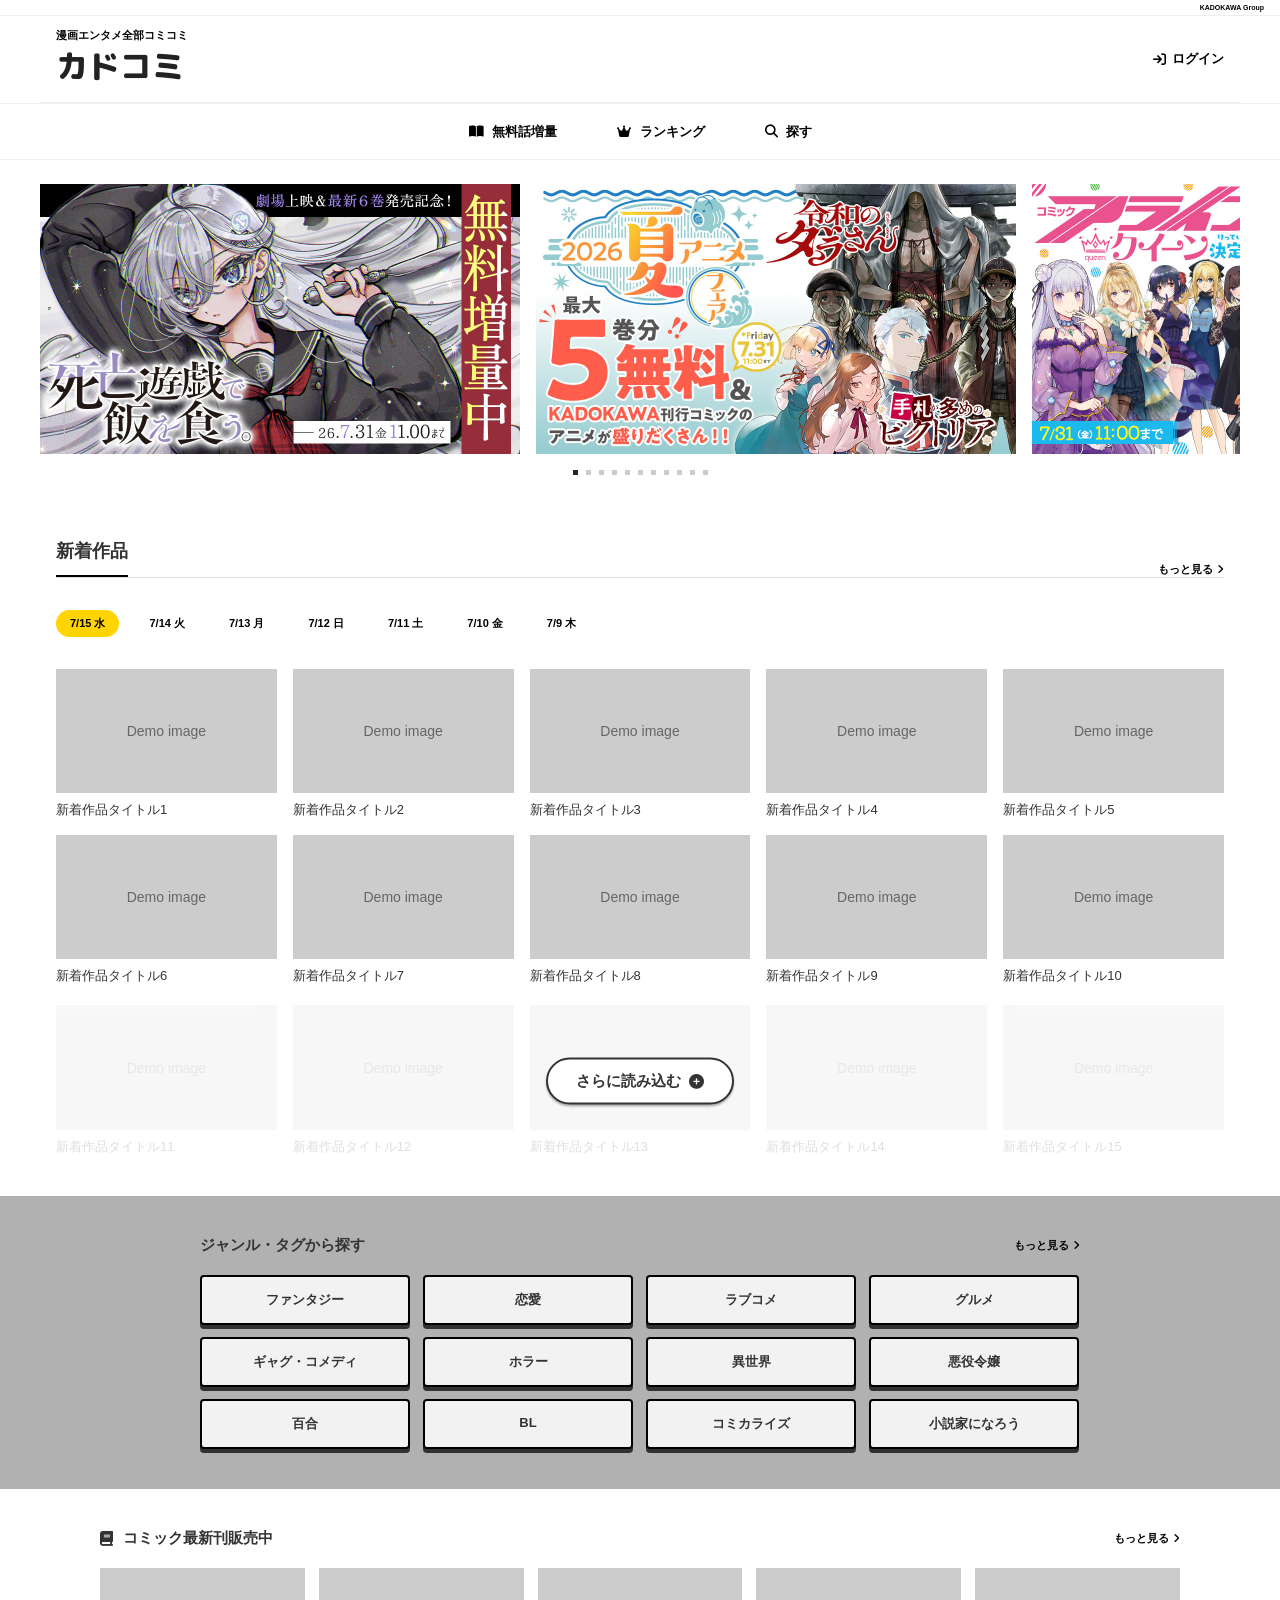
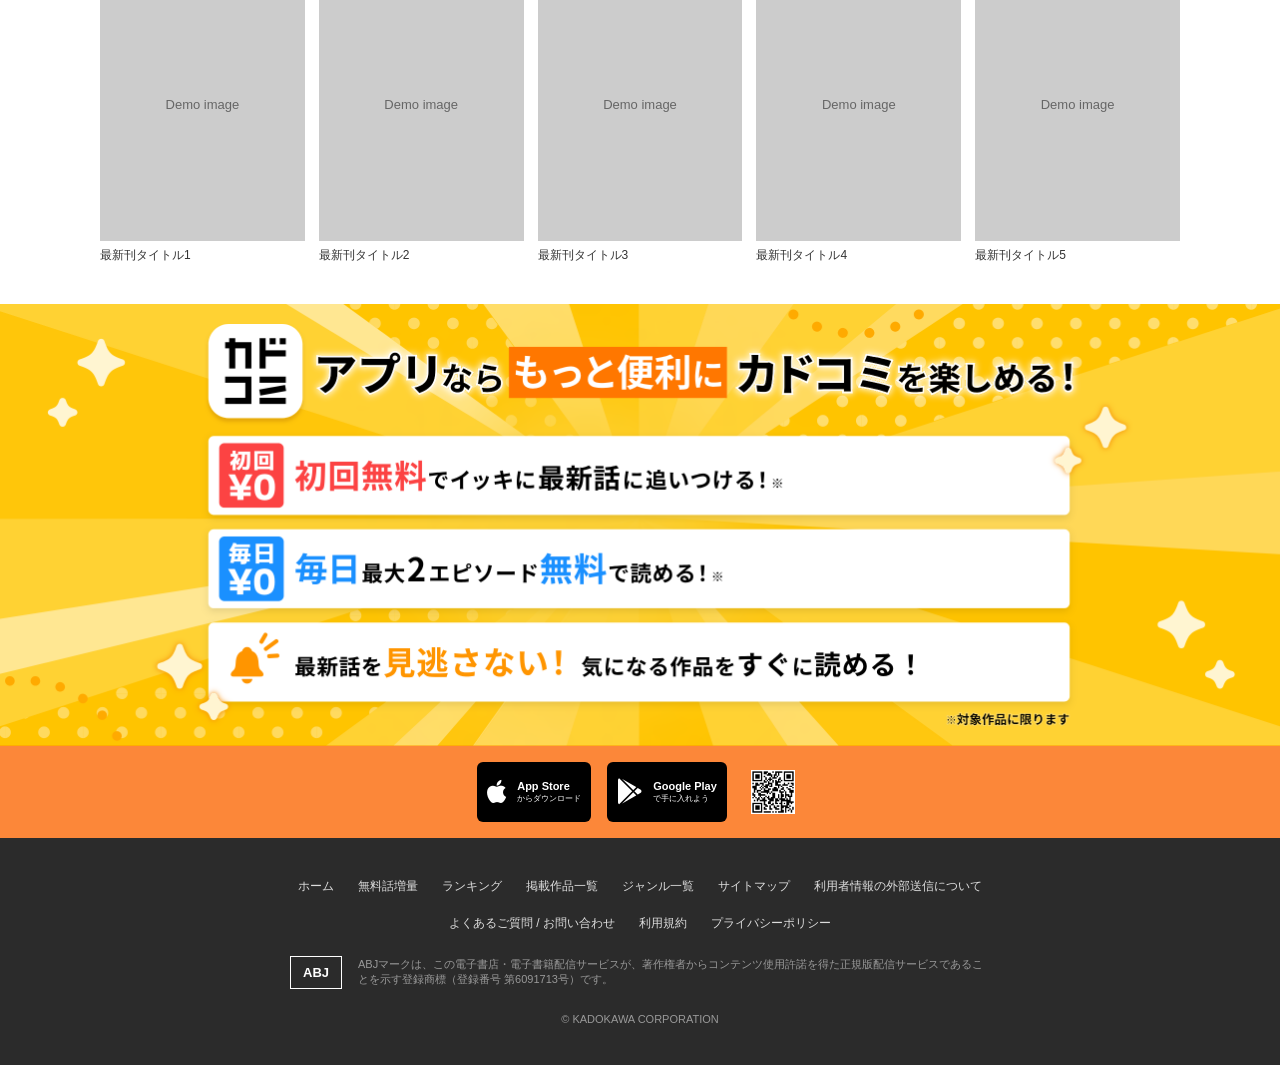
==== index.html @ c918c674 "カドコミ風サイトの初期実装を追加 ヘッダー、スライドショー、新着作品、ジャンル一覧、最新刊、フッターの枠組みを構築  Co-Authored-By: Claude Sonnet 5 <noreply@" ====
<!DOCTYPE html>
<html lang="ja">
<head>
    <meta charset="UTF-8">
    <meta name="viewport" content="width=device-width, initial-scale=1.0">
    <link rel="stylesheet" href="css/style.css">
    <link rel="stylesheet" href="https://cdnjs.cloudflare.com/ajax/libs/font-awesome/6.7.2/css/all.min.css">
    <link rel="stylesheet" href="https://fonts.googleapis.com/css2?family=M+PLUS+Rounded+1c:wght@800&display=swap">
    <title>カドコミ擬似サイト</title>
</head>
<body>

    <header class="header">

        <div class="top-bar">
            <p class="top-bar-text">KADOKAWA Group</p>
        </div>

        <div class="header-main">
            <a href="index.html" class="logo-area">
                <p class="logo-sub">漫画エンタメ全部コミコミ</p>
                <p class="logo">カドコミ</p>
            </a>

            <a href="404.html" class="login-link">
                <i class="fa-solid fa-arrow-right-to-bracket"></i>
                ログイン
            </a>
        </div>

    </header>

    <nav class="header-nav">
        <ul class="nav-list">
            <li>
                <a href="404.html">
                    <i class="fa-solid fa-book-open icon-book"></i>
                    無料話増量
                </a>
            </li>
            <li>
                <a href="404.html">
                    <i class="fa-solid fa-crown icon-crown"></i>
                    ランキング
                </a>
            </li>
            <li>
                <a href="404.html">
                    <i class="fa-solid fa-magnifying-glass icon-search"></i>
                    探す
                </a>
            </li>
        </ul>
    </nav>

    <main>

        <section class="hero">
            <div class="hero-slider">
                <div class="hero-track">
                    <a href="404.html" class="hero-slide">
                        <img src="images/019ea67f-1479-7195-9dbf-65be8c8811dd.jpg" alt="バナー画像1">
                    </a>
                    <a href="404.html" class="hero-slide">
                        <img src="images/019ebabb-6d8d-758f-b091-219b7172a973.jpg" alt="バナー画像2">
                    </a>
                    <a href="404.html" class="hero-slide">
                        <img src="images/019eede9-2f87-71d4-af38-1428bf359d37.jpg" alt="バナー画像3">
                    </a>
                    <a href="404.html" class="hero-slide">
                        <img src="images/019f23f7-ef51-766e-aaee-e67ee1238a6c.jpg" alt="バナー画像4">
                    </a>
                    <a href="404.html" class="hero-slide">
                        <img src="images/019f367a-ce0e-7d14-a510-c2630782b299.jpg" alt="バナー画像5">
                    </a>
                    <a href="404.html" class="hero-slide">
                        <img src="images/019f3687-9bc3-7d3e-8a22-bd0d7307e5b6.jpg" alt="バナー画像6">
                    </a>
                    <a href="404.html" class="hero-slide">
                        <img src="images/019f5fc3-d795-76d4-9754-eab1d4ae69c0.jpg" alt="バナー画像7">
                    </a>
                    <a href="404.html" class="hero-slide">
                        <img src="images/14893236-00e4-4842-b4b5-db1da528a8b7.jpg" alt="バナー画像8">
                    </a>
                    <a href="404.html" class="hero-slide">
                        <img src="images/76518535-2f04-4087-9804-4ca714e63f2b.jpg" alt="バナー画像9">
                    </a>
                    <a href="404.html" class="hero-slide">
                        <img src="images/89e91cdc-42d7-4fa9-946b-f43c2013e82c.jpg" alt="バナー画像10">
                    </a>
                    <a href="404.html" class="hero-slide">
                        <img src="images/c5521f5b-29b5-4efa-9ff3-e92c51d2cf8e.jpg" alt="バナー画像11">
                    </a>
                </div>
            </div>

            <div class="hero-dots"></div>
        </section>

        <section class="new-arrivals">
            <div class="section-header">
                <h2 class="section-title title-underline">新着作品</h2>
                <a href="404.html" class="more-link">
                    もっと見る
                    <i class="fa-solid fa-angle-right"></i>
                </a>
            </div>

            <div class="date-tabs">
                <a href="404.html" class="date-tab active">7/15 水</a>
                <a href="404.html" class="date-tab">7/14 火</a>
                <a href="404.html" class="date-tab">7/13 月</a>
                <a href="404.html" class="date-tab">7/12 日</a>
                <a href="404.html" class="date-tab">7/11 土</a>
                <a href="404.html" class="date-tab">7/10 金</a>
                <a href="404.html" class="date-tab">7/9 木</a>
            </div>

            <div class="arrival-grid">
                <a href="404.html" class="arrival-card">
                    <div class="arrival-image">Demo image</div>
                    <p class="arrival-title">新着作品タイトル1</p>
                </a>
                <a href="404.html" class="arrival-card">
                    <div class="arrival-image">Demo image</div>
                    <p class="arrival-title">新着作品タイトル2</p>
                </a>
                <a href="404.html" class="arrival-card">
                    <div class="arrival-image">Demo image</div>
                    <p class="arrival-title">新着作品タイトル3</p>
                </a>
                <a href="404.html" class="arrival-card">
                    <div class="arrival-image">Demo image</div>
                    <p class="arrival-title">新着作品タイトル4</p>
                </a>
                <a href="404.html" class="arrival-card">
                    <div class="arrival-image">Demo image</div>
                    <p class="arrival-title">新着作品タイトル5</p>
                </a>
                <a href="404.html" class="arrival-card">
                    <div class="arrival-image">Demo image</div>
                    <p class="arrival-title">新着作品タイトル6</p>
                </a>
                <a href="404.html" class="arrival-card">
                    <div class="arrival-image">Demo image</div>
                    <p class="arrival-title">新着作品タイトル7</p>
                </a>
                <a href="404.html" class="arrival-card">
                    <div class="arrival-image">Demo image</div>
                    <p class="arrival-title">新着作品タイトル8</p>
                </a>
                <a href="404.html" class="arrival-card">
                    <div class="arrival-image">Demo image</div>
                    <p class="arrival-title">新着作品タイトル9</p>
                </a>
                <a href="404.html" class="arrival-card">
                    <div class="arrival-image">Demo image</div>
                    <p class="arrival-title">新着作品タイトル10</p>
                </a>
            </div>

            <div class="load-more-wrapper">
                <div class="arrival-grid arrival-grid-fade">
                    <a href="404.html" class="arrival-card">
                        <div class="arrival-image">Demo image</div>
                        <p class="arrival-title">新着作品タイトル11</p>
                    </a>
                    <a href="404.html" class="arrival-card">
                        <div class="arrival-image">Demo image</div>
                        <p class="arrival-title">新着作品タイトル12</p>
                    </a>
                    <a href="404.html" class="arrival-card">
                        <div class="arrival-image">Demo image</div>
                        <p class="arrival-title">新着作品タイトル13</p>
                    </a>
                    <a href="404.html" class="arrival-card">
                        <div class="arrival-image">Demo image</div>
                        <p class="arrival-title">新着作品タイトル14</p>
                    </a>
                    <a href="404.html" class="arrival-card">
                        <div class="arrival-image">Demo image</div>
                        <p class="arrival-title">新着作品タイトル15</p>
                    </a>
                </div>

                <a href="404.html" class="load-more-button">
                    さらに読み込む
                    <i class="fa-solid fa-circle-plus"></i>

                </a>
            </div>
        </section>

        <section class="genre">
            <div class="genre-inner">
                <div class="section-header">
                    <h2 class="section-title-small">ジャンル・タグから探す</h2>
                    <a href="404.html" class="more-link">
                        もっと見る
                        <i class="fa-solid fa-angle-right"></i>
                    </a>
                </div>
                <div class="genre-grid">
                    <a href="404.html" class="genre-item">ファンタジー</a>
                    <a href="404.html" class="genre-item">恋愛</a>
                    <a href="404.html" class="genre-item">ラブコメ</a>
                    <a href="404.html" class="genre-item">グルメ</a>
                    <a href="404.html" class="genre-item">ギャグ・コメディ</a>
                    <a href="404.html" class="genre-item">ホラー</a>
                    <a href="404.html" class="genre-item">異世界</a>
                    <a href="404.html" class="genre-item">悪役令嬢</a>
                    <a href="404.html" class="genre-item">百合</a>
                    <a href="404.html" class="genre-item">BL</a>
                    <a href="404.html" class="genre-item">コミカライズ</a>
                    <a href="404.html" class="genre-item">小説家になろう</a>
                </div>
            </div>
        </section>

        <section class="new-release">
            <div class="section-header">
                <h2 class="section-title-small">
                    <i class="fa-solid fa-book"></i>
                    コミック最新刊販売中
                </h2>
                <a href="404.html" class="more-link">
                    もっと見る
                    <i class="fa-solid fa-angle-right"></i>
                </a>
            </div>
            <div class="card-grid">
                <a href="404.html" class="card">
                    <div class="card-image">Demo image</div>
                    <p class="card-title">最新刊タイトル1</p>
                </a>
                <a href="404.html" class="card">
                    <div class="card-image">Demo image</div>
                    <p class="card-title">最新刊タイトル2</p>
                </a>
                <a href="404.html" class="card">
                    <div class="card-image">Demo image</div>
                    <p class="card-title">最新刊タイトル3</p>
                </a>
                <a href="404.html" class="card">
                    <div class="card-image">Demo image</div>
                    <p class="card-title">最新刊タイトル4</p>
                </a>
                <a href="404.html" class="card">
                    <div class="card-image">Demo image</div>
                    <p class="card-title">最新刊タイトル5</p>
                </a>
            </div>
        </section>

        <section class="promo-banner">
            <img src="images/kadocomiA.png" alt="アプリ紹介バナー">
        </section>

    </main>

    <footer class="footer">

        <div class="app-banner">
            <a href="404.html" class="app-badge">
                <i class="fa-brands fa-apple"></i>
                <span class="app-badge-text">
                    <span class="app-badge-large">App Store</span>
                    <span class="app-badge-small">からダウンロード</span>
                </span>
            </a>
            <a href="404.html" class="app-badge">
                <i class="fa-brands fa-google-play"></i>
                <span class="app-badge-text">
                    <span class="app-badge-large">Google Play</span>
                    <span class="app-badge-small">で手に入れよう</span>
                </span>
            </a>
            <div class="app-badge qr-badge">
                <img src="images/AppDownloadCode.0eaa0768.png" alt="アプリダウンロード用QRコード">
            </div>
        </div>

        <div class="footer-main">
            <ul class="footer-nav-list">
                <li><a href="index.html">ホーム</a></li>
                <li><a href="404.html">無料話増量</a></li>
                <li><a href="404.html">ランキング</a></li>
                <li><a href="404.html">掲載作品一覧</a></li>
                <li><a href="404.html">ジャンル一覧</a></li>
                <li><a href="404.html">サイトマップ</a></li>
                <li><a href="404.html">利用者情報の外部送信について</a></li>
            </ul>

            <ul class="footer-nav-list">
                <li><a href="404.html">よくあるご質問 / お問い合わせ</a></li>
                <li><a href="404.html">利用規約</a></li>
                <li><a href="404.html">プライバシーポリシー</a></li>
            </ul>

            <div class="abj-info">
                <p class="abj-mark">ABJ</p>
                <p class="abj-text">
                    ABJマークは、この電子書店・電子書籍配信サービスが、著作権者からコンテンツ使用許諾を得た正規版配信サービスであることを示す登録商標（登録番号 第6091713号）です。
                </p>
            </div>

            <p class="footer-text">&copy; KADOKAWA CORPORATION</p>
        </div>

    </footer>

    <script src="js/main.js"></script>

</body>
</html>
---- css/style.css ----
/* ==========================
   全体のリセットと共通設定
========================== */
* {
    margin: 0;
    padding: 0;
    box-sizing: border-box;
}

body {
    font-family: "Hiragino Kaku Gothic ProN", "Yu Gothic", sans-serif;
    color: #333;
    background-color: #ffffff;
}

a {
    text-decoration: none;
    color: inherit;
}

ul, ol {
    list-style: none;
}

img {
    width: 100%;
    display: block;
}

.section-title {
    font-size: 18px;
    display: flex;
    align-items: center;
    gap: 10px;
}

.section-title-small{
    font-size: 15px;
    display: flex;
    align-items: center;
    gap: 10px;
}

.title-underline {
    display: inline-flex;
    padding-bottom: 12px;
    border-bottom: 2px solid #000000;
}

.new-arrivals .section-header {
    align-items: flex-end;
    border-bottom: 1px solid #dddddd;
}

.section-header {
    display: flex;
    align-items: center;
    justify-content: space-between;
    margin-bottom: 20px;
}

.more-link {
    display: flex;
    align-items: center;
    gap: 4px;
    font-size: 11px;
    color: #000000;
    white-space: nowrap;
    font-weight: bold;
}

/* ==========================
   ヘッダー
========================== */
.header {
    background-color: #ffffff;
    border-bottom: 1px solid #eeeeee;
}

.top-bar {
    background-color: #ffffff;
    padding: 4px 16px;
    text-align: right;
    border-bottom: 1px solid #eeeeee;

}

.top-bar-text {
    font-size: 7px;
    color: #000000;
    font-weight: bold;
}

.header-main {
    max-width: 1200px;
    margin: 0 auto;
    padding: 12px 16px;
    display: flex;
    align-items: center;
    justify-content: space-between;
    border-bottom: 1px solid #eeeeee;
}

.logo-area {
    display: block;
}

.logo-sub {
    font-size: 11px;
    color: #000000;
    font-weight: bold;
}

.logo {
    font-family: "M PLUS Rounded 1c", sans-serif;
    font-weight: 800;
    font-size: 32px;
    color: #222222;
}

.login-link {
    display: flex;
    align-items: center;
    gap: 6px;
    font-size: 13px;
    color: #000000;
    font-weight: bold;

}

.header-nav {
    position: sticky;
    top: 0;
    z-index: 100;
    height: 56px;
    display: flex;
    align-items: center;
    background-color: #ffffff;
    border-bottom: 1px solid #eeeeee;
}

.nav-list {
    width: 100%;
    display: flex;
    justify-content: center;
    gap: 60px;
}

.nav-list a {
    display: flex;
    align-items: center;
    gap: 8px;
    color: #000000;
    font-size: 13px;
    font-weight: bold;
}

/* ==========================
   ヒーロースライドショー
========================== */
.hero {
    background-color: #ffffff;
    padding: 24px 0;
}

.hero-slider {
    max-width: 1200px;
    margin: 0 auto;
    padding: 0 ;
    overflow: hidden;
}

.hero-track {
    display: flex;
    gap: 16px;
    transition: transform 0.5s ease;
}

.hero-slide {
    flex: 0 0 auto;
    width: 480px;
}

.hero-dots {
    display: flex;
    justify-content: center;
    gap: 8px;
    margin-top: 16px;
}

.hero-dot {
    width: 5px;
    height: 5px;
    background-color: #cccccc;
    cursor: pointer;
}

.hero-dot.active {
    background-color: #252525;
}

/* ==========================
   カード（最新刊）共通
========================== */
.new-arrivals {
    max-width: 1200px;
    margin: 0 auto;
    padding: 40px 16px;
}

.new-release {
    max-width: 1200px;
    margin: 0 auto;
    padding: 40px 60px;
}

.card-grid {
    display: grid;
    grid-template-columns: repeat(5, 1fr);
    gap: 14px;
}

.card {
    display: block;
}

.card-image {
    aspect-ratio: 3 / 4;
    background-color: #cccccc;
    color: #666666;
    display: flex;
    align-items: center;
    justify-content: center;
    font-size: 13px;
}

.card-title {
    margin-top: 6px;
    font-size: 12px;
}

/* ==========================
   新着作品の日付タブ
========================== */
.date-tabs {
    position: sticky;
    top: 56px;
    z-index: 90;
    display: flex;
    gap: 16px;
    padding: 12px 0;
    margin-bottom: 20px;
    background-color: #ffffff;
}

.date-tab {
    font-size: 11px;
    color: #000000;
    padding: 6px 14px;
    border-radius: 999px;
    font-weight: bold;

}

.date-tab.active {
    background-color: #ffd400;
    color: #000000;
    font-weight: bold;
}

/* ==========================
   新着作品のカード
========================== */
.arrival-grid {
    display: grid;
    grid-template-columns: repeat(5, 1fr);
    gap: 16px;
}

.arrival-card {
    display: block;
}

.arrival-image {
    aspect-ratio: 16 / 9;
    background-color: #cccccc;
    color: #666666;
    display: flex;
    align-items: center;
    justify-content: center;
    font-size: 14px;
}

.arrival-title {
    margin-top: 8px;
    font-size: 13px;
}

/* ==========================
   さらに読み込む
========================== */
.load-more-wrapper {
    position: relative;
    margin-top: 20px;
}

.arrival-grid-fade {
    opacity: 0.15;
}

.load-more-button {
    position: absolute;
    top: 50%;
    left: 50%;
    transform: translate(-50%, -50%);
    display: flex;
    align-items: center;
    gap: 8px;
    padding: 12px 28px;
    border: 2px solid #333333;
    box-shadow:0 2px 2px  #b2b1b1;
    border-radius: 999px;
    background-color: #ffffff;
    font-size: 15px;
    font-weight: bold;
    white-space: nowrap;
}

/* ==========================
   ジャンル・タグから探す
========================== */
.genre {
    background-color: #b2b1b1;
}

.genre-inner {
    max-width: 1000px;
    margin: 0 auto;
    padding: 40px 60px;
}

.genre-grid {
    display: grid;
    grid-template-columns: repeat(4, 1fr);
    gap: 12px;
}

.genre-item {
    display: block;
    justify-self: start;
    width: 210px;
    text-align: center;
    padding: 14px 8px;
    background-color: #f2f2f2;
    border-radius: 4px;
    font-size: 13px;
    font-weight: bold;
    border: 2px solid #000000;
    box-shadow: 0 4px 0 #313131;
}


/* ==========================
   404ページ
========================== */
.not-found {
    max-width: 1200px;
    margin: 0 auto;
    padding: 80px 16px;
    text-align: center;
}

.not-found-title {
    font-size: 60px;
    color: #fc8739;
    margin-bottom: 16px;
}

.not-found-text {
    font-size: 16px;
    margin-bottom: 24px;
}

.not-found-link {
    display: inline-block;
    padding: 10px 24px;
    background-color: #fc8739;
    color: #ffffff;
    border-radius: 4px;
}

.not-found-footer {
    position: fixed;
    left: 0;
    right: 0;
    bottom: 20px;
    text-align: center;
    font-size: 12px;
    color: #999999;
}


/* ==========================
   アプリ紹介バナー画像
========================== */
.promo-banner {
    width: 100%;
}

/* ==========================
   フッター
========================== */
.app-banner {
    background-color: #fc8739;
    padding: 16px 0;
    display: flex;
    justify-content: center;
    gap: 16px;
}

.app-badge {
    display: flex;
    align-items: center;
    gap: 10px;
    background-color: #000000;
    color: #ffffff;
    padding: 8px 10px;
    border-radius: 6px;
}

.app-badge i {
    font-size: 26px;
}

.qr-badge {
    background-color: transparent;
    padding: 8px;
}

.qr-badge img {
    width: 44px;
    height: 44px;
}

.app-badge-text {
    display: flex;
    flex-direction: column;
    line-height: 1.3;
}

.app-badge-small {
    font-size: 8px;
}

.app-badge-large {
    font-size: 11px;
    font-weight: bold;
}

.footer-main {
    background-color: #2b2b2b;
    color: #ffffff;
    text-align: center;
    padding: 40px 16px;
}

.footer-nav-list {
    display: flex;
    flex-wrap: wrap;
    justify-content: center;
    gap: 24px;
    margin-bottom: 20px;
    font-size: 12px;
    color: #dddddd;
}

.abj-info {
    display: flex;
    align-items: center;
    justify-content: center;
    gap: 16px;
    max-width: 700px;
    margin: 24px auto;
    text-align: left;
}

.abj-mark {
    flex: 0 0 auto;
    border: 1px solid #ffffff;
    padding: 8px 12px;
    font-size: 13px;
    font-weight: bold;
}

.abj-text {
    font-size: 11px;
    color: #999999;
}

.footer-text {
    margin-top: 20px;
    font-size: 11px;
    color: #999999;
}
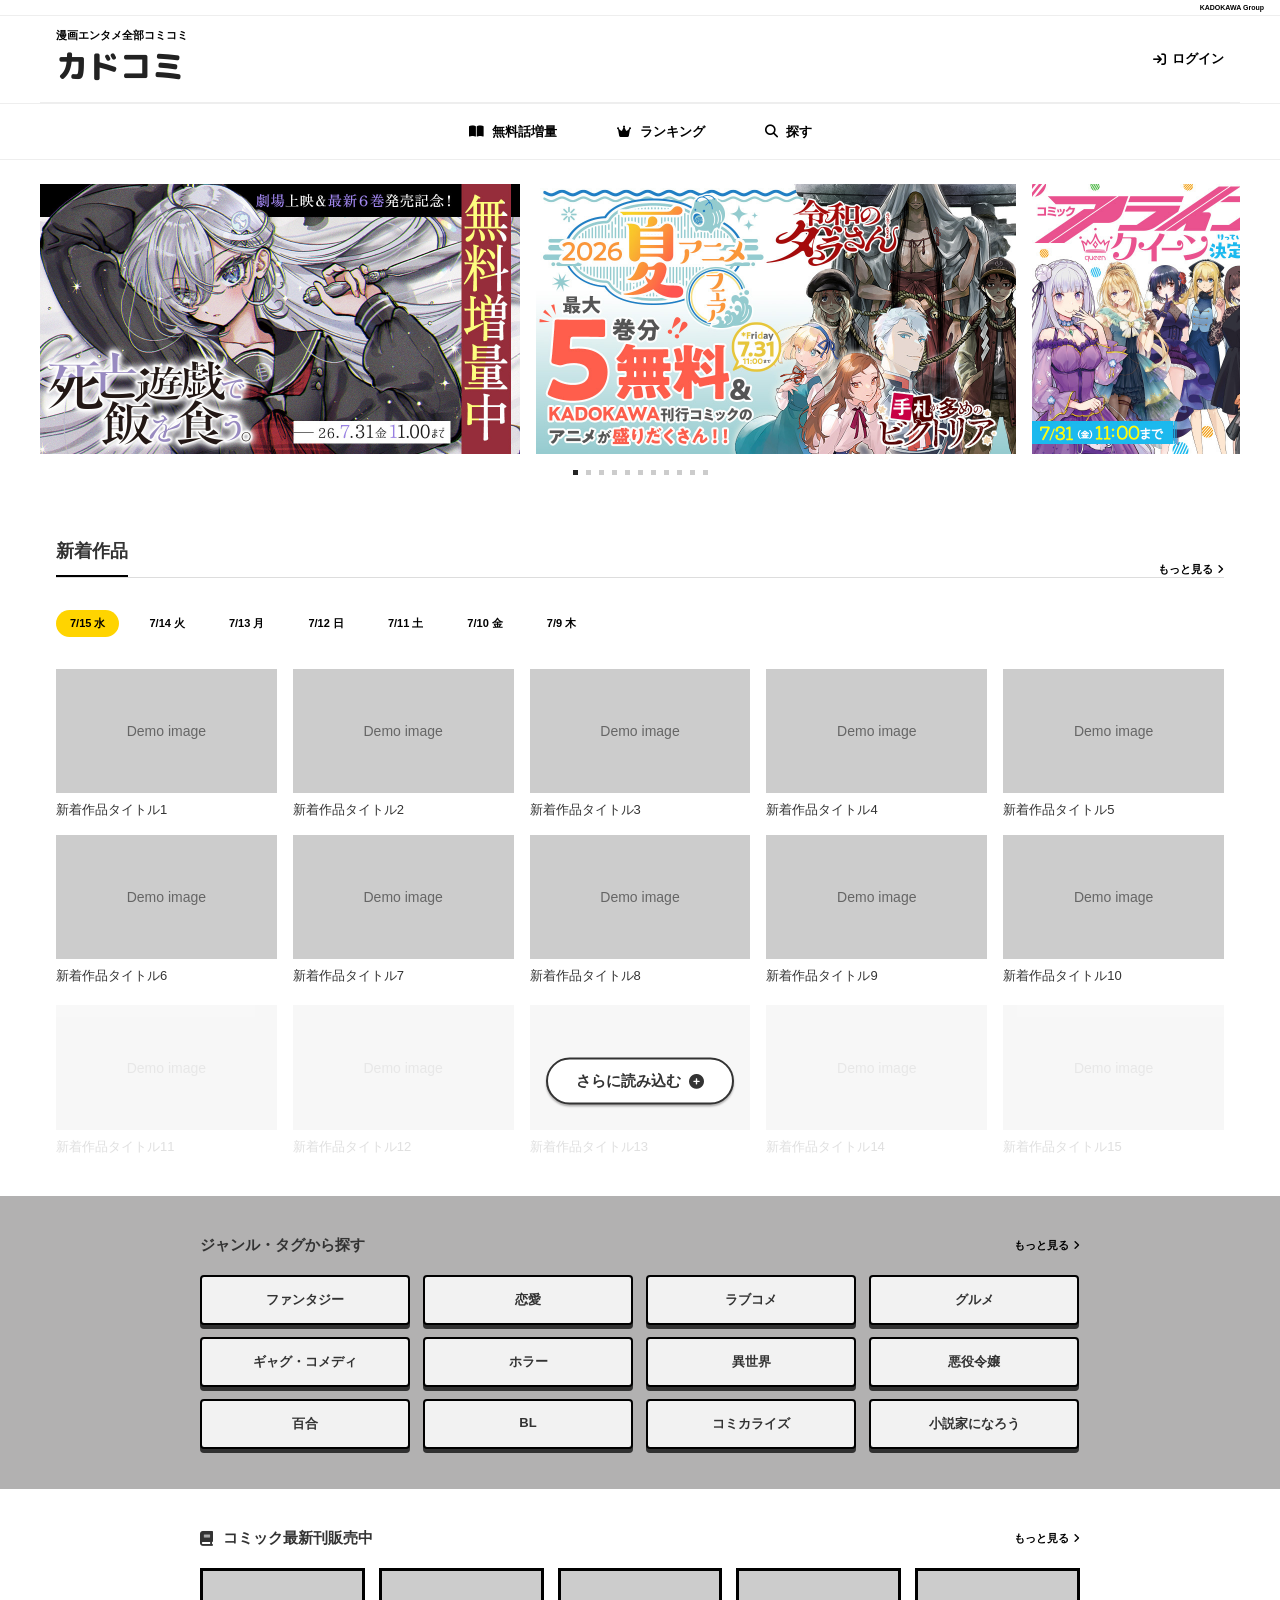
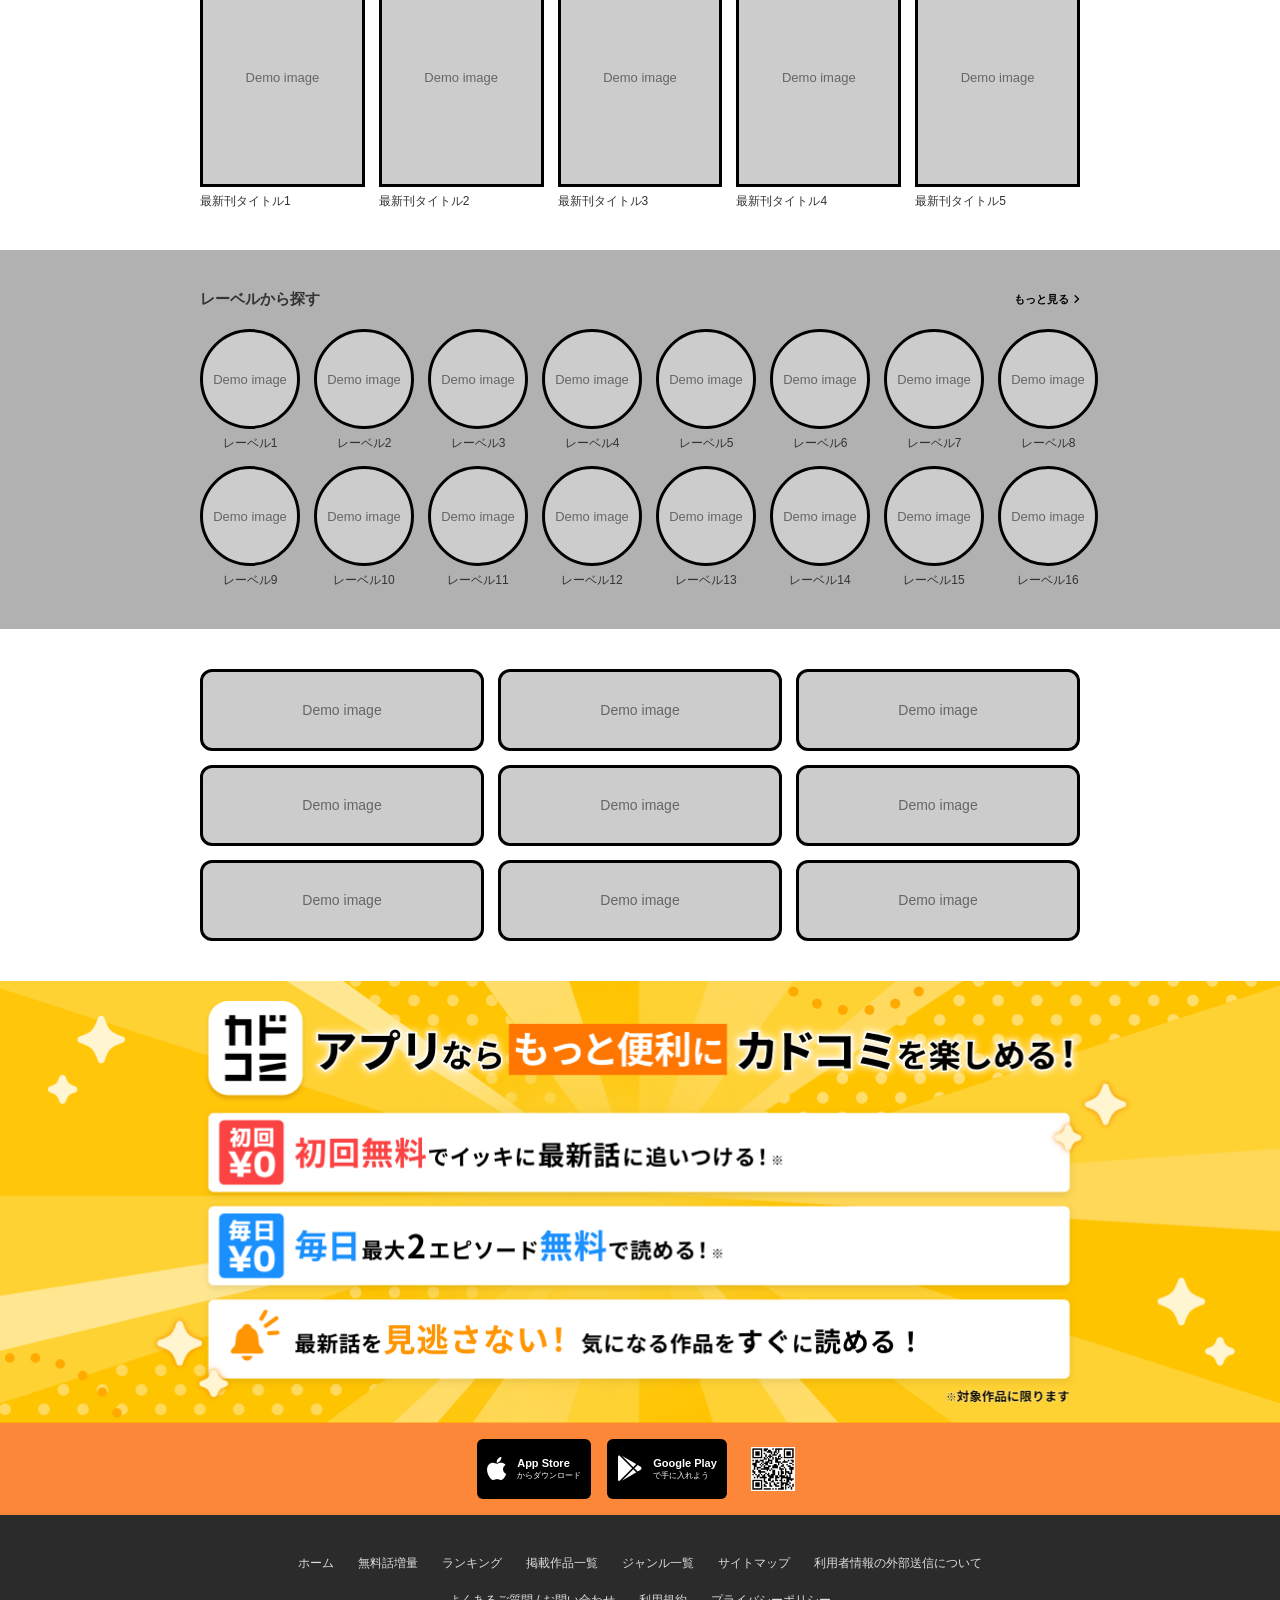
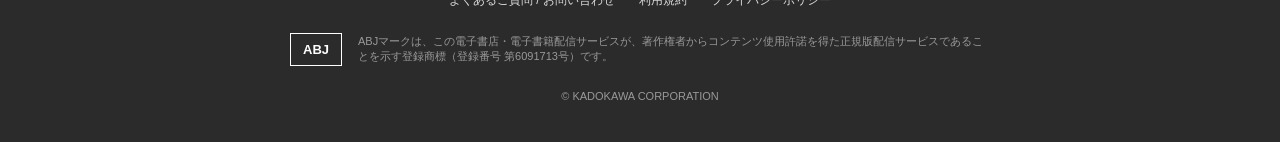
==== commit 4310ba1f: "セクション追加" ====
--- a/index.html
+++ b/index.html
@@ -249,6 +249,101 @@
                     <div class="card-image">Demo image</div>
                     <p class="card-title">最新刊タイトル5</p>
                 </a>
+            </div>
+        </section>
+
+        <section class="label-search">
+            <div class="label-search-inner">
+            <div class="section-header">
+                <h2 class="section-title-small">
+                    レーベルから探す
+                </h2>
+                <a href="404.html" class="more-link">
+                    もっと見る
+                    <i class="fa-solid fa-angle-right"></i>
+                </a>
+            </div>
+            <div class="card-label">
+                <a href="404.html" class="label">
+                    <div class="label-image">Demo image</div>
+                    <p class="label-title">レーベル1</p>
+                </a>
+                <a href="404.html" class="label">
+                    <div class="label-image">Demo image</div>
+                    <p class="label-title">レーベル2</p>
+                </a>
+                <a href="404.html" class="label">
+                    <div class="label-image">Demo image</div>
+                    <p class="label-title">レーベル3</p>
+                </a>
+                <a href="404.html" class="label">
+                    <div class="label-image">Demo image</div>
+                    <p class="label-title">レーベル4</p>
+                </a>
+                <a href="404.html" class="label">
+                    <div class="label-image">Demo image</div>
+                    <p class="label-title">レーベル5</p>
+                </a>
+                <a href="404.html" class="label">
+                    <div class="label-image">Demo image</div>
+                    <p class="label-title">レーベル6</p>
+                </a>
+                <a href="404.html" class="label">
+                    <div class="label-image">Demo image</div>
+                    <p class="label-title">レーベル7</p>
+                </a>
+                <a href="404.html" class="label">
+                    <div class="label-image">Demo image</div>
+                    <p class="label-title">レーベル8</p>
+                </a>
+                <a href="404.html" class="label">
+                    <div class="label-image">Demo image</div>
+                    <p class="label-title">レーベル9</p>
+                </a>
+                <a href="404.html" class="label">
+                    <div class="label-image">Demo image</div>
+                    <p class="label-title">レーベル10</p>
+                </a>
+                <a href="404.html" class="label">
+                    <div class="label-image">Demo image</div>
+                    <p class="label-title">レーベル11</p>
+                </a>
+                <a href="404.html" class="label">
+                    <div class="label-image">Demo image</div>
+                    <p class="label-title">レーベル12</p>
+                </a>
+                <a href="404.html" class="label">
+                    <div class="label-image">Demo image</div>
+                    <p class="label-title">レーベル13</p>
+                </a>
+                <a href="404.html" class="label">
+                    <div class="label-image">Demo image</div>
+                    <p class="label-title">レーベル14</p>
+                </a>
+                <a href="404.html" class="label">
+                    <div class="label-image">Demo image</div>
+                    <p class="label-title">レーベル15</p>
+                </a>
+                <a href="404.html" class="label">
+                    <div class="label-image">Demo image</div>
+                    <p class="label-title">レーベル16</p>
+                </a>
+
+            </div>
+            </div>
+        </section>
+
+        <section class="banner-list">
+            <div class="banner-grid">
+                <div class="none-image">Demo image</div>
+                <div class="none-image">Demo image</div>
+                <div class="none-image">Demo image</div>
+                <div class="none-image">Demo image</div>
+                <div class="none-image">Demo image</div>
+                <div class="none-image">Demo image</div>
+                <div class="none-image">Demo image</div>
+                <div class="none-image">Demo image</div>
+                <div class="none-image">Demo image</div>
             </div>
         </section>
 
--- a/css/style.css
+++ b/css/style.css
@@ -200,46 +200,6 @@
 }
 
 /* ==========================
-   カード（最新刊）共通
-========================== */
-.new-arrivals {
-    max-width: 1200px;
-    margin: 0 auto;
-    padding: 40px 16px;
-}
-
-.new-release {
-    max-width: 1200px;
-    margin: 0 auto;
-    padding: 40px 60px;
-}
-
-.card-grid {
-    display: grid;
-    grid-template-columns: repeat(5, 1fr);
-    gap: 14px;
-}
-
-.card {
-    display: block;
-}
-
-.card-image {
-    aspect-ratio: 3 / 4;
-    background-color: #cccccc;
-    color: #666666;
-    display: flex;
-    align-items: center;
-    justify-content: center;
-    font-size: 13px;
-}
-
-.card-title {
-    margin-top: 6px;
-    font-size: 12px;
-}
-
-/* ==========================
    新着作品の日付タブ
 ========================== */
 .date-tabs {
@@ -296,35 +256,6 @@
     font-size: 13px;
 }
 
-/* ==========================
-   さらに読み込む
-========================== */
-.load-more-wrapper {
-    position: relative;
-    margin-top: 20px;
-}
-
-.arrival-grid-fade {
-    opacity: 0.15;
-}
-
-.load-more-button {
-    position: absolute;
-    top: 50%;
-    left: 50%;
-    transform: translate(-50%, -50%);
-    display: flex;
-    align-items: center;
-    gap: 8px;
-    padding: 12px 28px;
-    border: 2px solid #333333;
-    box-shadow:0 2px 2px  #b2b1b1;
-    border-radius: 999px;
-    background-color: #ffffff;
-    font-size: 15px;
-    font-weight: bold;
-    white-space: nowrap;
-}
 
 /* ==========================
    ジャンル・タグから探す
@@ -361,6 +292,152 @@
 
 
 /* ==========================
+   カード（最新刊）
+========================== */
+.new-arrivals {
+    max-width: 1200px;
+    margin: 0 auto;
+    padding: 40px 16px;
+}
+
+.new-release {
+    max-width: 1000px;
+    margin: 0 auto;
+    padding: 40px 60px;
+}
+
+.card-grid {
+    display: grid;
+    grid-template-columns: repeat(5, 1fr);
+    gap: 14px;
+}
+
+.card {
+    display: block;
+}
+
+.card-image {
+    aspect-ratio: 3 / 4;
+    background-color: #cccccc;
+    color: #666666;
+    display: flex;
+    align-items: center;
+    justify-content: center;
+    font-size: 13px;
+    border:3px solid #000 ;
+
+}
+
+.card-title {
+    margin-top: 6px;
+    font-size: 12px;
+}
+
+/* ==========================
+   レーベル
+========================== */
+.label-search {
+    background-color: #b2b1b1;
+}
+
+.label-search-inner {
+    max-width: 1000px;
+    margin: 0 auto;
+    padding: 40px 60px;
+}
+
+
+.card-label {
+    display: grid;
+    grid-template-columns: repeat(8, 1fr);
+    gap: 14px;
+}
+
+.label {
+    display: block;
+    text-align: center;
+}
+
+.label-image {
+    aspect-ratio: 3 / 4;
+    background-color: #cccccc;
+    color: #666666;
+    display: flex;
+    align-items: center;
+    justify-content: center;
+    font-size: 13px;
+    border-radius: 50%;
+    width: 100px;
+    height: 100px;
+    margin: 0 auto;
+    border: 3px solid #000;
+}
+
+.label-title {
+    margin-top: 6px;
+    font-size: 12px;
+}
+
+/* ==========================
+   バナー一覧
+========================== */
+.banner-list {
+    max-width: 1000px;
+    margin: 0 auto;
+    padding: 40px 60px;
+}
+
+.banner-grid {
+    display: grid;
+    grid-template-columns: repeat(3, 1fr);
+    gap: 14px;
+}
+
+.none-image {
+    aspect-ratio: 7 / 2;
+    background-color: #cccccc;
+    color: #666666;
+    display: flex;
+    align-items: center;
+    justify-content: center;
+    font-size: 14px;
+    border-radius: 12px;
+    border: 3px solid #000;
+}
+
+/* ==========================
+   もっと見る
+========================== */
+.load-more-wrapper {
+    position: relative;
+    margin-top: 20px;
+}
+
+.arrival-grid-fade {
+    opacity: 0.15;
+}
+
+.load-more-button {
+    position: absolute;
+    top: 50%;
+    left: 50%;
+    transform: translate(-50%, -50%);
+    display: flex;
+    align-items: center;
+    gap: 8px;
+    padding: 12px 28px;
+    border: 2px solid #333333;
+    box-shadow:0 2px 2px  #b2b1b1;
+    border-radius: 999px;
+    background-color: #ffffff;
+    font-size: 15px;
+    font-weight: bold;
+    white-space: nowrap;
+}
+
+
+
+/* ==========================
    404ページ
 ========================== */
 .not-found {
